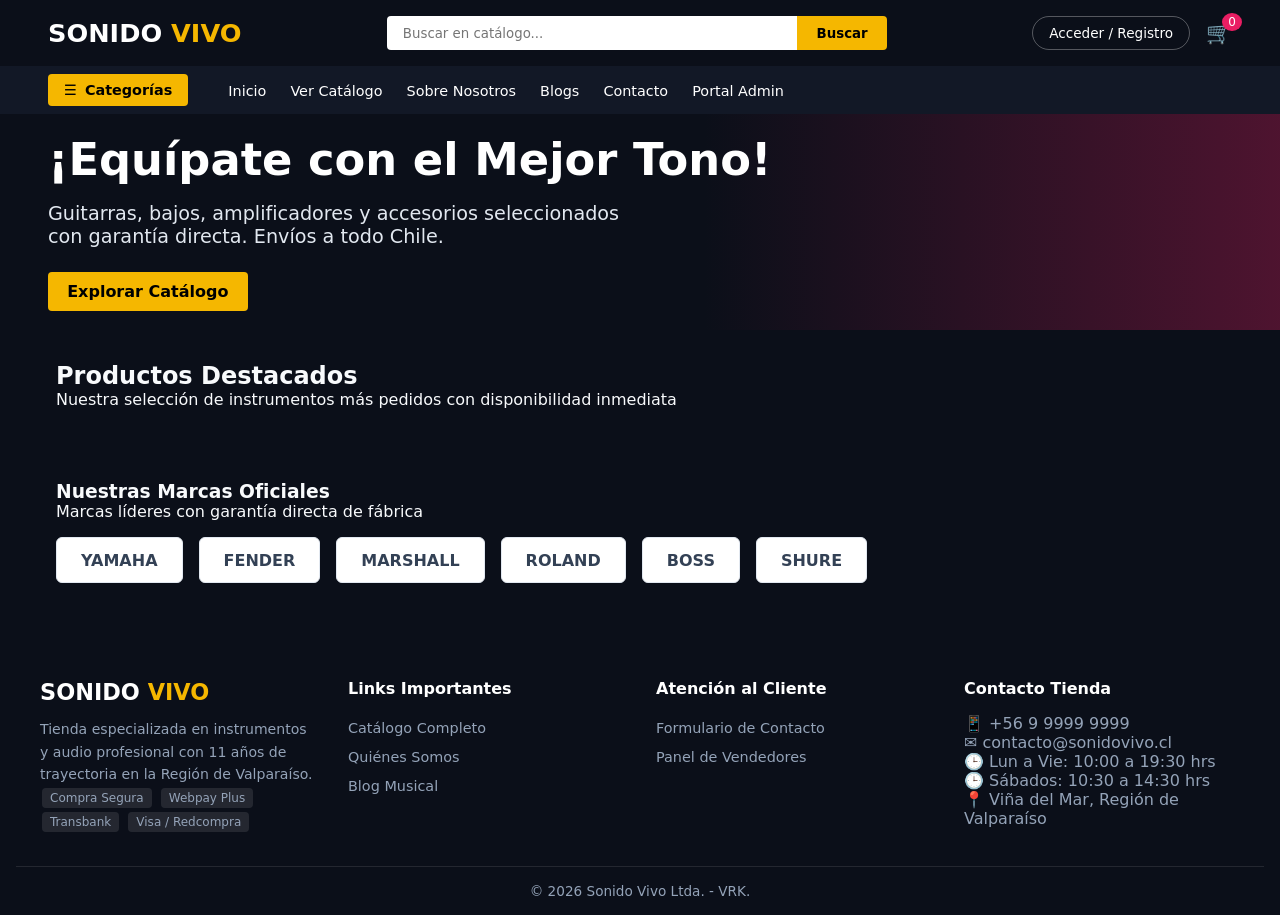
==== index.html @ ce16c25c "Añadido de registro.html y cambios en index" ====
<!DOCTYPE html>
<html lang="es">
<head>
  <meta charset="UTF-8">
  <meta name="viewport" content="width=device-width, initial-scale=1.0">
  <meta name="description" content="Sonido Vivo - Tienda de Instrumentos Musicales y Audio Profesional en Viña del Mar.">
  <title>Sonido Vivo | Tienda de Instrumentos y Audio</title>
  <link rel="stylesheet" href="css/main.css">
</head>
<body>

  <!-- Header Superior -->
  <header class="site-header">
    <div class="top-bar">
      <div class="brand-logo">
        <a href="index.html">SONIDO <span>VIVO</span></a>
      </div>

      <div class="header-search-bar">
        <input type="text" id="header-search-input" placeholder="Buscar en catálogo...">
        <button type="button" id="btn-header-search">Buscar</button>
      </div>

      <div class="user-actions">
        <a href="login.html" class="btn-auth-pill">Acceder / Registro</a>
        <a href="carrito.html" class="cart-icon-btn" title="Ver Carrito">🛒
          <span class="cart-badge-count" id="cart-count">0</span>
        </a>
      </div>
    </div>

<nav class="sub-nav-bar" aria-label="Navegación principal">
      <div class="sub-nav-container">
        <!-- Menú Hamburguesa de Categorías -->
        <details class="hamburger-menu">
          <summary class="hamburger-btn">
            <span>☰</span> Categorías
          </summary>
          <ul class="hamburger-dropdown">
            <li><a href="productos.html">Todos los productos</a></li>
            <li><a href="productos.html?cat=guitarras">Guitarras</a></li>
            <li><a href="productos.html?cat=bajos">Bajos Eléctricos</a></li>
            <li><a href="productos.html?cat=amplis">Amplificadores</a></li>
            <li><a href="productos.html?cat=pedales">Pedales de Efectos</a></li>
            <li><a href="productos.html?cat=baterias">Baterías & Percusión</a></li>
            <li><a href="productos.html?cat=teclados">Teclados y Pianos</a></li>
          </ul>
        </details>

        <!-- Links Principales -->
        <ul class="main-nav-links">
          <li><a href="index.html" class="active">Inicio</a></li>
          <li><a href="productos.html">Ver Catálogo</a></li>
          <li><a href="nosotros.html">Sobre Nosotros</a></li>
          <li><a href="blogs.html">Blogs</a></li>
          <li><a href="contacto.html">Contacto</a></li>
          <li><a href="admin/home.html">Portal Admin</a></li>
        </ul>
      </div>
    </nav>

  <!-- Main -->
  <main>

    <!-- Banner Hero Estático -->
    <section class="hero-static-banner" style="min-height: 200px; padding: 1.2rem 3rem; display: flex; align-items: center; background: linear-gradient(90deg, rgba(11,15,25,0.92) 0%, rgba(11,15,25,0.65) 55%, rgba(233,30,99,0.3) 100%), url('https://images.unsplash.com/photo-1511671782779-c97d3d27a1d4?w=1400&auto=format&fit=crop&q=80') center/cover no-repeat;">

        <div class="hero-static-content">
            <h1 class="hero-static-title" style="color: #ffffff; font-size: 2.8rem; margin-bottom: 1rem;">¡Equípate con el Mejor Tono!</h1>
            <p class="hero-static-desc" style="color: #e2e8f0; font-size: 1.2rem; margin-bottom: 1.5rem;">Guitarras, bajos, amplificadores y accesorios seleccionados con garantía directa. Envíos a todo Chile.</p>
            <div class="hero-static-actions">
            <a href="productos.html" class="btn-slide-cta">Explorar Catálogo</a>
            </div>
      </div>
    </section>

    <!-- Sección Productos y Categorías -->
    <section class="shop-section-container">
      <div class="shop-header-intro">
        <h2>Productos Destacados</h2>
        <p>Nuestra selección de instrumentos más pedidos con disponibilidad inmediata</p>
      </div>
      <div class="shop-layout">
        <!-- Grilla de Productos -->
        <div class="products-shelf-grid" id="contenedor-ofertas">
        </div>
      </div>

        <!-- Grilla de Productos -->
        <div class="products-shelf-grid" id="contenedor-ofertas">
        </div>
      </div>
    </section>

    <!-- Marcas Oficiales -->
    <section class="brands-section">
      <div class="brands-header">
        <h3>Nuestras Marcas Oficiales</h3>
        <p>Marcas líderes con garantía directa de fábrica</p>
      </div>
      <div class="brands-showcase">
        <span class="brand-name-tag">YAMAHA</span>
        <span class="brand-name-tag">FENDER</span>
        <span class="brand-name-tag">MARSHALL</span>
        <span class="brand-name-tag">ROLAND</span>
        <span class="brand-name-tag">BOSS</span>
        <span class="brand-name-tag">SHURE</span>
      </div>
    </section>

  </main>

  <!-- Footer Estilo Natcom -->
  <footer class="deep-footer">
    <div class="footer-inner">
      <div class="footer-col-about">
        <div class="footer-logo">SONIDO <span>VIVO</span></div>
        <p style="font-size: 0.88rem; line-height: 1.6;">Tienda especializada en instrumentos y audio profesional con 11 años de trayectoria en la Región de Valparaíso.</p>
        <div class="footer-payment-badges">
          <span class="badge-payment">Compra Segura</span>
          <span class="badge-payment">Webpay Plus</span>
          <span class="badge-payment">Transbank</span>
          <span class="badge-payment">Visa / Redcompra</span>
        </div>
      </div>

      <div>
        <h4 class="footer-col-title">Links Importantes</h4>
        <ul class="footer-links-list">
          <li><a href="productos.html">Catálogo Completo</a></li>
          <li><a href="nosotros.html">Quiénes Somos</a></li>
          <li><a href="blogs.html">Blog Musical</a></li>
        </ul>
      </div>

      <div>
        <h4 class="footer-col-title">Atención al Cliente</h4>
        <ul class="footer-links-list">
          <li><a href="contacto.html">Formulario de Contacto</a></li>
          <li><a href="admin/home.html">Panel de Vendedores</a></li>
        </ul>
      </div>

      <div class="footer-contact-items">
        <h4 class="footer-col-title">Contacto Tienda</h4>
        <p>📱 +56 9 9999 9999</p>
        <p>✉️ contacto@sonidovivo.cl</p>
        <p>🕒 Lun a Vie: 10:00 a 19:30 hrs</p>
        <p>🕒 Sábados: 10:30 a 14:30 hrs</p>
        <p>📍 Viña del Mar, Región de Valparaíso</p>
      </div>
    </div>

    <div class="deep-footer-bottom">
      <p>&copy; 2026 Sonido Vivo Ltda. - VRK.</p>
    </div>
  </footer>

  <!-- Scripts -->
  <script src="js/datos.js"></script>
  <script>
    document.addEventListener("DOMContentLoaded", () => {
      // 1. Contador carrito
      const carrito = JSON.parse(localStorage.getItem("sonido_vivo_carrito")) || [];
      const totalItems = carrito.reduce((acc, item) => acc + item.cantidad, 0);
      const cartCountEl = document.getElementById("cart-count");
      if (cartCountEl) cartCountEl.textContent = totalItems;

      // 2. Inyección de productos desde js/datos.js
      const contenedor = document.getElementById("contenedor-ofertas");
      const productos = JSON.parse(localStorage.getItem("sonido_vivo_productos")) || (typeof PRODUCTOS_INICIALES !== "undefined" ? PRODUCTOS_INICIALES : []);

      if (contenedor && productos.length > 0) {
        const destacados = productos.slice(0, 4);
        contenedor.innerHTML = destacados.map(prod => {
          const precioAnterior = Math.round(prod.precio * 1.15);
          return `
            <article class="shelf-product-card">
              <span class="badge-offer">¡OFERTA!</span>
              <img class="shelf-product-img" src="${prod.imagen}" alt="${prod.nombre}" loading="lazy">
              <div class="shelf-product-body">
                <h4 class="shelf-product-title">${prod.nombre}</h4>
                <p class="shelf-product-old-price">$${precioAnterior.toLocaleString("es-CL")}</p>
                <p class="shelf-product-price">$${prod.precio.toLocaleString("es-CL")}</p>
                <a href="detalle-producto.html?codigo=${prod.codigo}" class="btn-slide-cta" style="padding: 0.4rem 0.8rem; font-size: 0.85rem;">Ver Detalle</a>
              </div>
            </article>`;
        }).join("");
      }

      // 3. Funcionalidad de búsqueda
      const searchInput = document.getElementById("header-search-input");
      const btnSearch = document.getElementById("btn-header-search");
      function buscar() {
        const query = searchInput.value.trim();
        if (query.length > 0) {
          window.location.href = `productos.html?buscar=${encodeURIComponent(query)}`;
        }
      }
      if (btnSearch && searchInput) {
        btnSearch.addEventListener("click", buscar);
        searchInput.addEventListener("keypress", (e) => {
          if (e.key === "Enter") buscar();
        });
      }
    });
  </script>
</body>
</html>
---- css/main.css ----
:root {
  --bg-dark: #0b0f19;
  --accent-pink: #e91e63;
  --accent-yellow: #f5b700;
  --text-light: #f8fafc;
  --text-dark: #1e293b;
  --card-bg: #ffffff;
  --border-color: #e2e8f0;
}

* {
  box-sizing: border-box;
  margin: 0;
  padding: 0;
  font-family: 'Segoe UI', system-ui, -apple-system, sans-serif;
}

body {
  background-color: #f1f5f9;
  color: var(--text-dark);
}

/* encabezado de pagina y barra de navegacion */ 
.site-header {
  background-color: var(--bg-dark);
  color: var(--text-light);
}

.top-bar {
  display: flex;
  align-items: center;
  justify-content: space-between;
  padding: 1rem 3rem;
  gap: 1.5rem;
}

.brand-logo a {
  color: #fff;
  font-size: 1.6rem;
  font-weight: 800;
  text-decoration: none;
}

.brand-logo span {
  color: var(--accent-yellow);
}

.header-search-bar {
  display: flex;
  flex: 1;
  max-width: 500px;
}

.header-search-bar input {
  width: 100%;
  padding: 0.6rem 1rem;
  border: none;
  border-radius: 4px 0 0 4px;
  outline: none;
}

.header-search-bar button {
  padding: 0.6rem 1.2rem;
  background-color: var(--accent-yellow);
  border: none;
  border-radius: 0 4px 4px 0;
  font-weight: bold;
  cursor: pointer;
}

.user-actions {
  display: flex;
  align-items: center;
  gap: 1rem;
}

.btn-auth-pill {
  color: #fff;
  text-decoration: none;
  padding: 0.5rem 1rem;
  border: 1px solid rgba(255,255,255,0.3);
  border-radius: 20px;
  font-size: 0.85rem;
}

.cart-icon-btn {
  text-decoration: none;
  position: relative;
  font-size: 1.3rem;
}

.cart-badge-count {
  position: absolute;
  top: -8px;
  right: -10px;
  background: var(--accent-pink);
  color: white;
  border-radius: 50%;
  padding: 2px 6px;
  font-size: 0.75rem;
}

/* bamnner hero */
.hero-static-banner {
  min-height: 300px;
  padding: 3rem;
  display: flex;
  align-items: center;
  background: linear-gradient(90deg, rgba(11,15,25,0.92) 0%, rgba(11,15,25,0.65) 55%, rgba(233,30,99,0.3) 100%), url('https://images.unsplash.com/photo-1511671782779-c97d3d27a1d4?w=1400&auto=format&fit=crop&q=80') center/cover no-repeat;
}

.hero-static-title {
  color: #ffffff;
  font-size: 2.5rem;
  margin-bottom: 1rem;
}

.hero-static-desc {
  color: #e2e8f0;
  font-size: 1.1rem;
  margin-bottom: 1.5rem;
  max-width: 600px;
}

.btn-slide-cta {
  background-color: var(--accent-yellow);
  color: #000;
  padding: 0.6rem 1.2rem;
  text-decoration: none;
  font-weight: bold;
  border-radius: 4px;
  display: inline-block;
}

/* sección de tienda */
.shop-section-container {
  max-width: 1200px;
  margin: 2rem auto;
  padding: 0 1rem;
}

.shop-header-intro {
  margin-bottom: 1.5rem;
}

.shop-layout {
  display: flex;
  gap: 2rem;
}


.products-shelf-grid {
  flex: 1;
  display: grid;
  grid-template-columns: repeat(auto-fill, minmax(200px, 1fr));
  gap: 1.5rem;
}

.shelf-product-card {
  background: #fff;
  border: 1px solid var(--border-color);
  border-radius: 8px;
  overflow: hidden;
  position: relative;
  display: flex;
  flex-direction: column;
}

.badge-offer {
  position: absolute;
  top: 10px;
  left: 10px;
  background: var(--accent-pink);
  color: white;
  font-size: 0.7rem;
  font-weight: bold;
  padding: 2px 6px;
  border-radius: 4px;
}

.shelf-product-img {
  width: 100%;
  height: 160px;
  object-fit: cover;
}

.shelf-product-body {
  padding: 1rem;
  display: flex;
  flex-direction: column;
  flex-grow: 1;
}

.shelf-product-title {
  font-size: 0.95rem;
  margin-bottom: 0.5rem;
}

.shelf-product-old-price {
  text-decoration: line-through;
  color: #94a3b8;
  font-size: 0.8rem;
}

.shelf-product-price {
  font-size: 1.1rem;
  font-weight: bold;
  color: #0f172a;
  margin-bottom: 1rem;
}

/* marcas */
.brands-section {
  max-width: 1200px;
  margin: 3rem auto;
  padding: 0 1rem;
}

.brands-showcase {
  display: flex;
  gap: 1rem;
  margin-top: 1rem;
  flex-wrap: wrap;
}

.brand-name-tag {
  background: #fff;
  padding: 0.8rem 1.5rem;
  border: 1px solid var(--border-color);
  border-radius: 6px;
  font-weight: bold;
  color: #334155;
}

/* pie de página */
.deep-footer {
  background-color: var(--bg-dark);
  color: #94a3b8;
  padding: 3rem 1rem 1rem;
}

.footer-inner {
  max-width: 1200px;
  margin: 0 auto;
  display: grid;
  grid-template-columns: repeat(auto-fit, minmax(220px, 1fr));
  gap: 2rem;
}

.footer-logo {
  font-size: 1.4rem;
  font-weight: bold;
  color: #fff;
  margin-bottom: 0.8rem;
}

.footer-logo span { color: var(--accent-yellow); }

.footer-col-title {
  color: #fff;
  margin-bottom: 1rem;
}

.footer-links-list {
  list-style: none;
}

.footer-links-list a {
  color: #94a3b8;
  text-decoration: none;
  line-height: 2;
  font-size: 0.9rem;
}

.badge-payment {
  display: inline-block;
  background: rgba(255,255,255,0.1);
  font-size: 0.75rem;
  padding: 3px 8px;
  border-radius: 4px;
  margin: 2px;
}

.deep-footer-bottom {
  text-align: center;
  border-top: 1px solid rgba(255,255,255,0.1);
  margin-top: 2rem;
  padding-top: 1rem;
  font-size: 0.85rem;
}

/* --- BARRA DE NAVEGACIÓN Y MENÚ HAMBURGUESA --- */
.sub-nav-bar {
  background-color: #121826;
  padding: 0.5rem 0;
}

.sub-nav-container {
  display: flex;
  align-items: center;
  gap: 2.5rem;
  padding: 0 3rem;
  position: relative;
}

/* Links principales alineados horizontalmente */
.main-nav-links {
  display: flex !important;
  flex-direction: row !important;
  align-items: center;
  gap: 1.5rem;
  list-style: none;
  margin: 0;
  padding: 0;
}

.main-nav-links a {
  color: #ffffff;
  text-decoration: none;
  font-size: 0.9rem;
  font-weight: 500;
}

/* Botón Hamburguesa */
.hamburger-menu {
  position: relative;
}

.hamburger-btn {
  list-style: none;
  cursor: pointer;
  background-color: #f5b700;
  color: #000000;
  font-weight: bold;
  padding: 0.5rem 1rem;
  border-radius: 4px;
  display: flex;
  align-items: center;
  gap: 0.5rem;
  user-select: none;
  font-size: 0.9rem;
}

.hamburger-btn::-webkit-details-marker {
  display: none;
}

/* Panel flotante VERTICAL de categorías */
.hamburger-dropdown {
  position: absolute;
  top: 100%;
  left: 0;
  margin-top: 0.5rem;
  background-color: #0b0f19;
  border: 1px solid rgba(255, 255, 255, 0.2);
  border-radius: 6px;
  width: 230px;
  box-shadow: 0 8px 20px rgba(0,0,0,0.6);
  list-style: none;
  z-index: 1000;
  padding: 0.5rem 0;
  display: flex !important;
  flex-direction: column !important; /* Fuerza orden vertical */
}

.hamburger-dropdown li {
  width: 100%;
}

.hamburger-dropdown li a {
  display: block;
  padding: 0.65rem 1.2rem;
  color: #e2e8f0;
  text-decoration: none;
  font-size: 0.88rem;
  white-space: nowrap;
}

.hamburger-dropdown li a:hover {
  background-color: rgba(255, 255, 255, 0.1);
  color: #f5b700;
}
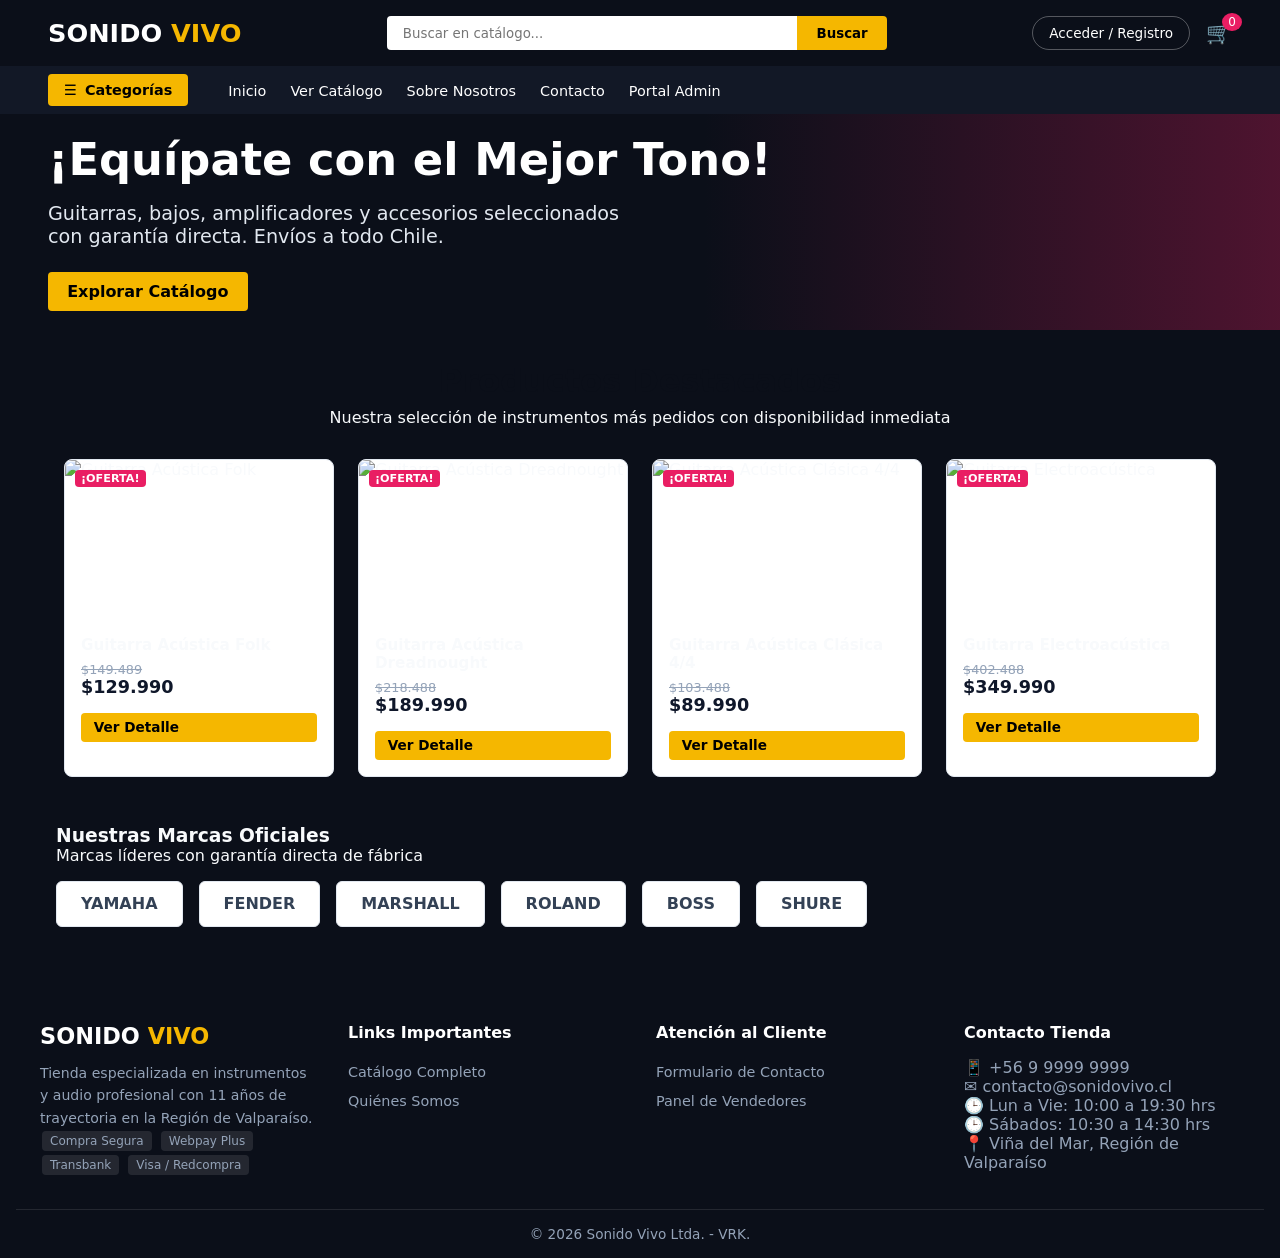
==== commit 5b362579: "Se elimino blog que no era necesaria." ====
--- a/index.html
+++ b/index.html
@@ -52,7 +52,6 @@
           <li><a href="index.html" class="active">Inicio</a></li>
           <li><a href="productos.html">Ver Catálogo</a></li>
           <li><a href="nosotros.html">Sobre Nosotros</a></li>
-          <li><a href="blogs.html">Blogs</a></li>
           <li><a href="contacto.html">Contacto</a></li>
           <li><a href="admin/home.html">Portal Admin</a></li>
         </ul>
@@ -129,7 +128,6 @@
         <ul class="footer-links-list">
           <li><a href="productos.html">Catálogo Completo</a></li>
           <li><a href="nosotros.html">Quiénes Somos</a></li>
-          <li><a href="blogs.html">Blog Musical</a></li>
         </ul>
       </div>
 
--- a/css/main.css
+++ b/css/main.css
@@ -379,4 +379,118 @@
 .hamburger-dropdown li a:hover {
   background-color: rgba(255, 255, 255, 0.1);
   color: #f5b700;
+}
+
+/* Grilla y Tarjetas de Productos */
+.shop-section-container {
+  max-width: 1200px;
+  margin: 2rem auto;
+  padding: 0 1.5rem;
+}
+
+.shop-header-intro {
+  margin-bottom: 2rem;
+  text-align: center;
+}
+
+.shop-header-intro h2 {
+  font-size: 2rem;
+  color: var(--bg-dark, #0b0f19);
+  margin-bottom: 0.5rem;
+}
+
+.products-shelf-grid {
+  display: grid;
+  grid-template-columns: repeat(auto-fill, minmax(260px, 1fr));
+  gap: 1.5rem;
+}
+
+.product-card {
+  background-color: #ffffff;
+  border: 1px solid #e2e8f0;
+  border-radius: 8px;
+  overflow: hidden;
+  display: flex;
+  flex-direction: column;
+  transition: transform 0.2s ease, box-shadow 0.2s ease;
+}
+
+.product-card:hover {
+  transform: translateY(-4px);
+  box-shadow: 0 10px 20px rgba(0, 0, 0, 0.1);
+}
+
+.product-card img {
+  width: 100%;
+  height: 180px;
+  object-fit: cover;
+  background-color: #f8fafc;
+}
+
+.product-info {
+  padding: 1.2rem;
+  display: flex;
+  flex-direction: column;
+  flex-grow: 1;
+}
+
+.product-code {
+  font-size: 0.75rem;
+  color: #64748b;
+  font-weight: 600;
+  text-transform: uppercase;
+  letter-spacing: 0.05em;
+}
+
+.product-title {
+  font-size: 1.1rem;
+  font-weight: 700;
+  color: #0f172a;
+  margin: 0.3rem 0;
+}
+
+.product-brand {
+  font-size: 0.85rem;
+  color: #e91e63;
+  font-weight: 600;
+  margin-bottom: 0.5rem;
+}
+
+.product-desc {
+  font-size: 0.85rem;
+  color: #475569;
+  line-height: 1.4;
+  margin-bottom: 1rem;
+  flex-grow: 1;
+}
+
+.product-footer {
+  display: flex;
+  align-items: center;
+  justify-content: space-between;
+  margin-top: auto;
+  padding-top: 0.8rem;
+  border-top: 1px solid #f1f5f9;
+}
+
+.product-price {
+  font-size: 1.25rem;
+  font-weight: 800;
+  color: #0b0f19;
+}
+
+.btn-add-cart {
+  background-color: #f5b700;
+  color: #000;
+  border: none;
+  padding: 0.55rem 0.9rem;
+  border-radius: 6px;
+  font-weight: 700;
+  font-size: 0.85rem;
+  cursor: pointer;
+  transition: background-color 0.2s ease;
+}
+
+.btn-add-cart:hover {
+  background-color: #d9a200;
 }
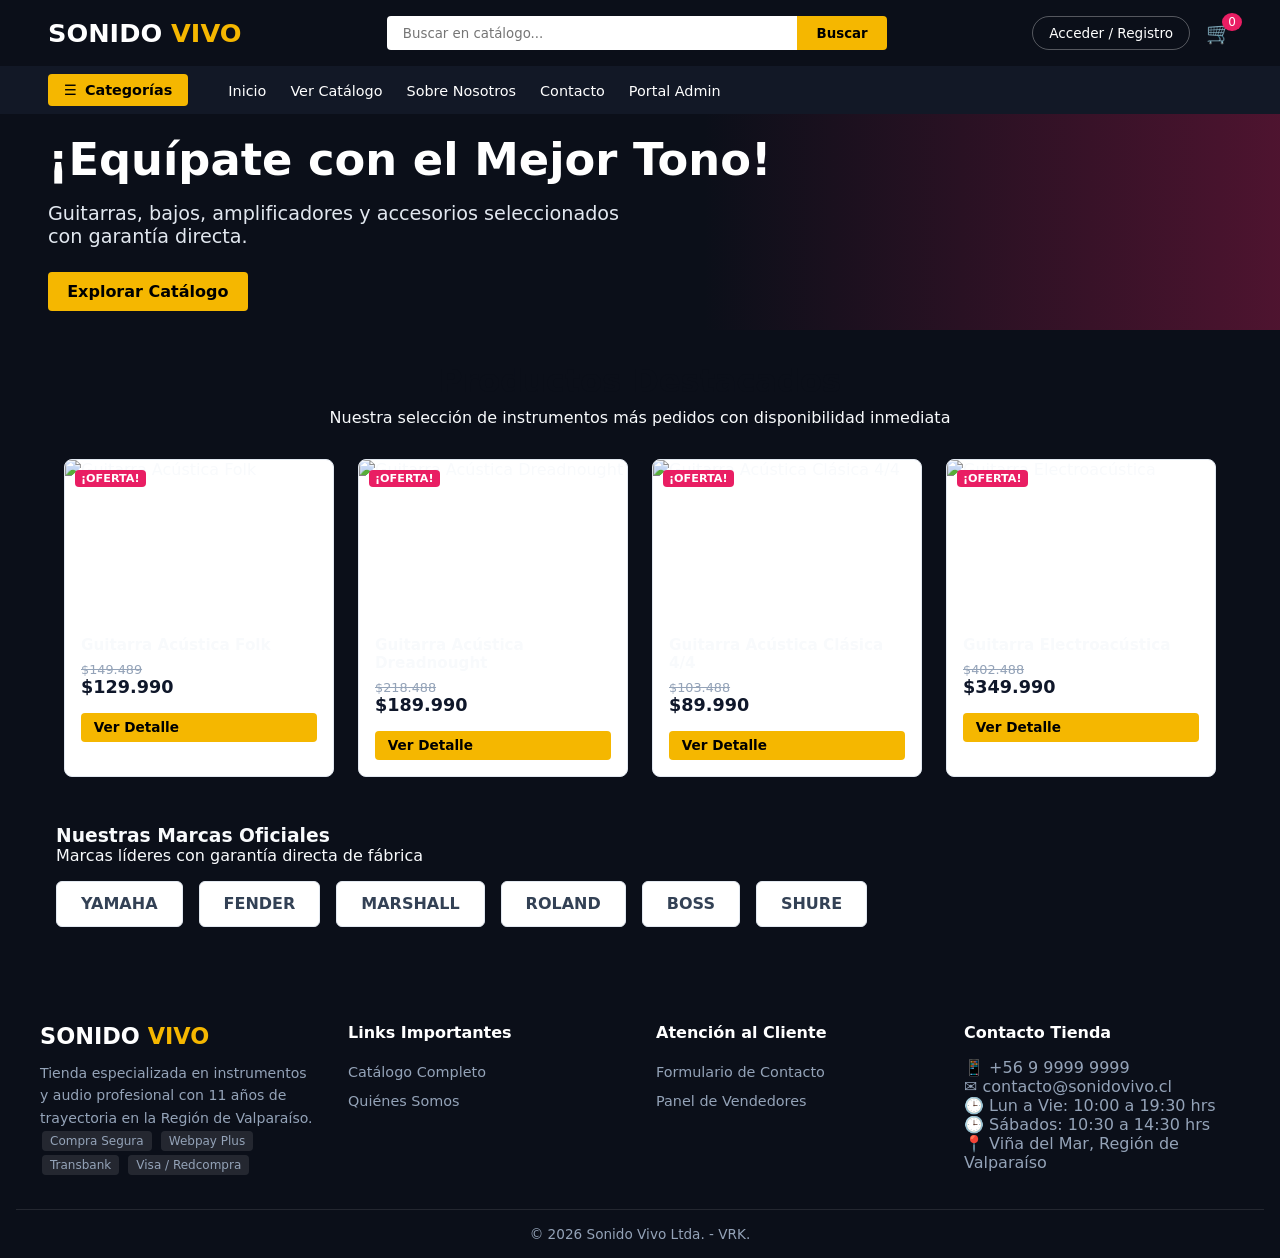
==== commit 8b69ab26: "se agrego un icono para la pagina, y se agrego el html de contacto." ====
--- a/index.html
+++ b/index.html
@@ -5,6 +5,9 @@
   <meta name="viewport" content="width=device-width, initial-scale=1.0">
   <meta name="description" content="Sonido Vivo - Tienda de Instrumentos Musicales y Audio Profesional en Viña del Mar.">
   <title>Sonido Vivo | Tienda de Instrumentos y Audio</title>
+
+  <link rel="icon" href="data:image/svg+xml,<svg xmlns='http://www.w3.org/2000/svg' viewBox='0 0 64 64'><rect width='64' height='64' rx='14' fill='%23d00000'/><text x='32' y='36' font-family='Arial, sans-serif' font-style='italic' font-weight='bold' font-size='38' fill='%23ffffff' text-anchor='middle' dominant-baseline='central' letter-spacing='-4'>sv</text></svg>">
+  
   <link rel="stylesheet" href="css/main.css">
 </head>
 <body>
@@ -66,7 +69,7 @@
 
         <div class="hero-static-content">
             <h1 class="hero-static-title" style="color: #ffffff; font-size: 2.8rem; margin-bottom: 1rem;">¡Equípate con el Mejor Tono!</h1>
-            <p class="hero-static-desc" style="color: #e2e8f0; font-size: 1.2rem; margin-bottom: 1.5rem;">Guitarras, bajos, amplificadores y accesorios seleccionados con garantía directa. Envíos a todo Chile.</p>
+            <p class="hero-static-desc" style="color: #e2e8f0; font-size: 1.2rem; margin-bottom: 1.5rem;">Guitarras, bajos, amplificadores y accesorios seleccionados con garantía directa.</p>
             <div class="hero-static-actions">
             <a href="productos.html" class="btn-slide-cta">Explorar Catálogo</a>
             </div>
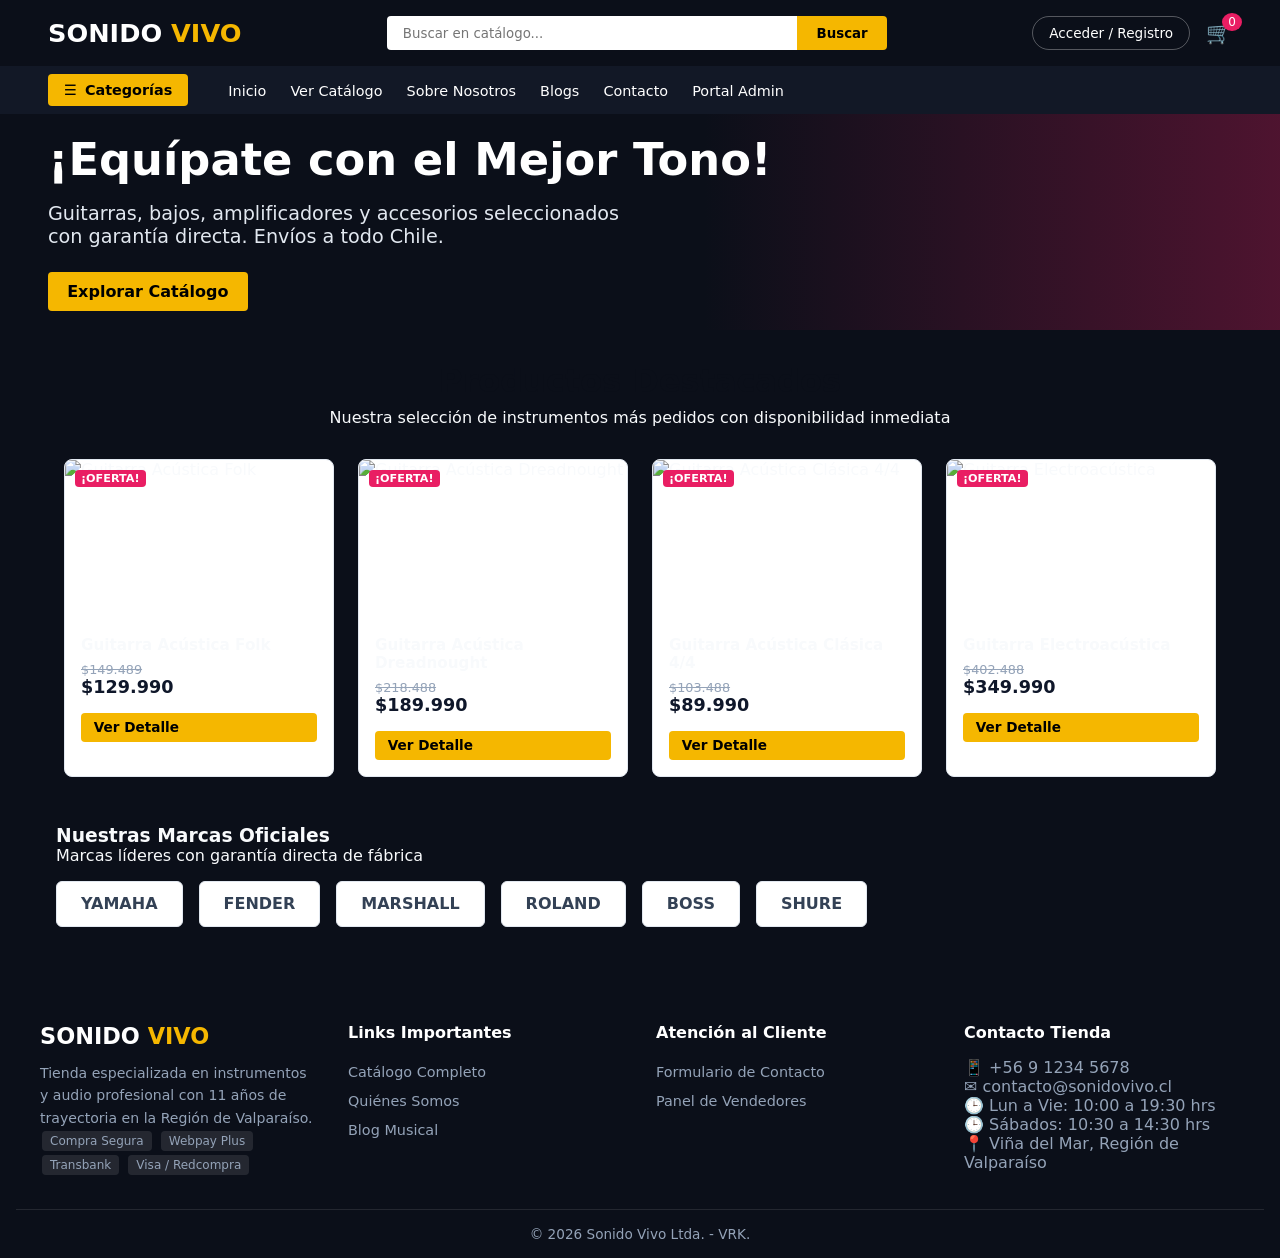
==== commit ed7c437a: "Añadido de registro.html y cambios en index" ====
--- a/index.html
+++ b/index.html
@@ -5,9 +5,6 @@
   <meta name="viewport" content="width=device-width, initial-scale=1.0">
   <meta name="description" content="Sonido Vivo - Tienda de Instrumentos Musicales y Audio Profesional en Viña del Mar.">
   <title>Sonido Vivo | Tienda de Instrumentos y Audio</title>
-
-  <link rel="icon" href="data:image/svg+xml,<svg xmlns='http://www.w3.org/2000/svg' viewBox='0 0 64 64'><rect width='64' height='64' rx='14' fill='%23d00000'/><text x='32' y='36' font-family='Arial, sans-serif' font-style='italic' font-weight='bold' font-size='38' fill='%23ffffff' text-anchor='middle' dominant-baseline='central' letter-spacing='-4'>sv</text></svg>">
-  
   <link rel="stylesheet" href="css/main.css">
 </head>
 <body>
@@ -52,9 +49,10 @@
 
         <!-- Links Principales -->
         <ul class="main-nav-links">
-          <li><a href="index.html" class="active">Inicio</a></li>
+          <li><a href="index.html">Inicio</a></li>
           <li><a href="productos.html">Ver Catálogo</a></li>
           <li><a href="nosotros.html">Sobre Nosotros</a></li>
+          <li><a href="blogs.html">Blogs</a></li>
           <li><a href="contacto.html">Contacto</a></li>
           <li><a href="admin/home.html">Portal Admin</a></li>
         </ul>
@@ -69,7 +67,7 @@
 
         <div class="hero-static-content">
             <h1 class="hero-static-title" style="color: #ffffff; font-size: 2.8rem; margin-bottom: 1rem;">¡Equípate con el Mejor Tono!</h1>
-            <p class="hero-static-desc" style="color: #e2e8f0; font-size: 1.2rem; margin-bottom: 1.5rem;">Guitarras, bajos, amplificadores y accesorios seleccionados con garantía directa.</p>
+            <p class="hero-static-desc" style="color: #e2e8f0; font-size: 1.2rem; margin-bottom: 1.5rem;">Guitarras, bajos, amplificadores y accesorios seleccionados con garantía directa. Envíos a todo Chile.</p>
             <div class="hero-static-actions">
             <a href="productos.html" class="btn-slide-cta">Explorar Catálogo</a>
             </div>
@@ -131,6 +129,7 @@
         <ul class="footer-links-list">
           <li><a href="productos.html">Catálogo Completo</a></li>
           <li><a href="nosotros.html">Quiénes Somos</a></li>
+          <li><a href="blogs.html">Blog Musical</a></li>
         </ul>
       </div>
 
@@ -144,7 +143,7 @@
 
       <div class="footer-contact-items">
         <h4 class="footer-col-title">Contacto Tienda</h4>
-        <p>📱 +56 9 9999 9999</p>
+        <p>📱 +56 9 1234 5678</p>
         <p>✉️ contacto@sonidovivo.cl</p>
         <p>🕒 Lun a Vie: 10:00 a 19:30 hrs</p>
         <p>🕒 Sábados: 10:30 a 14:30 hrs</p>
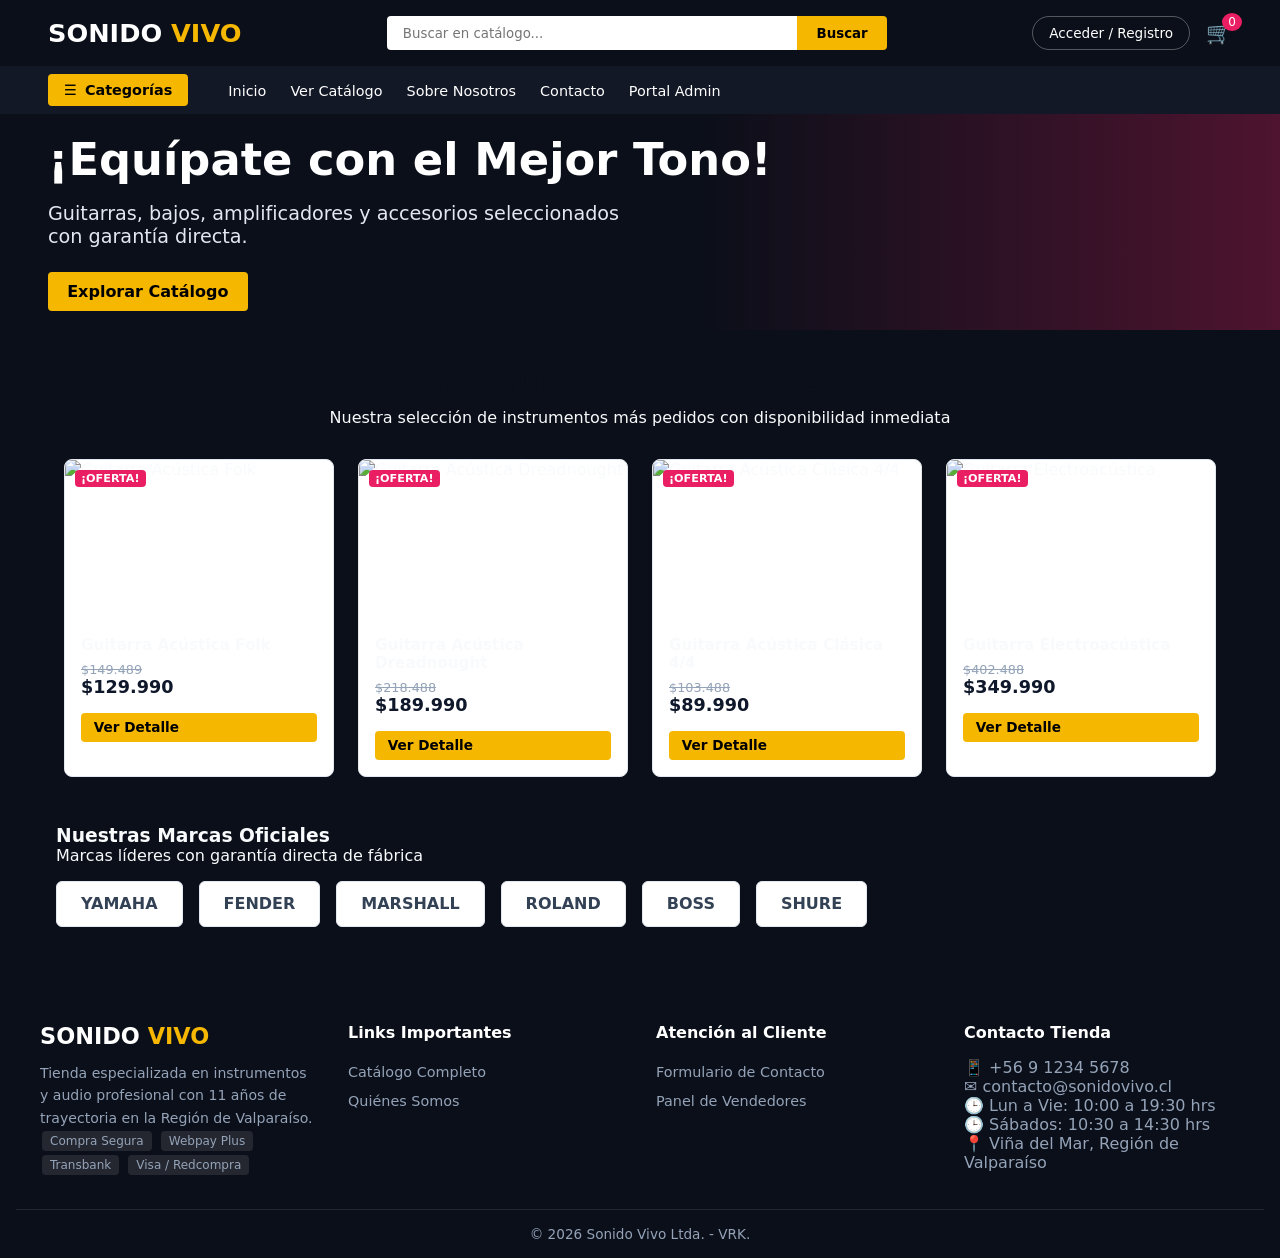
==== commit 0ec3dbde: "Merge branch 'main' of https://github.com/Malaaya/SONIDO-VIVO-Website" ====
--- a/index.html
+++ b/index.html
@@ -5,6 +5,9 @@
   <meta name="viewport" content="width=device-width, initial-scale=1.0">
   <meta name="description" content="Sonido Vivo - Tienda de Instrumentos Musicales y Audio Profesional en Viña del Mar.">
   <title>Sonido Vivo | Tienda de Instrumentos y Audio</title>
+
+  <link rel="icon" href="data:image/svg+xml,<svg xmlns='http://www.w3.org/2000/svg' viewBox='0 0 64 64'><rect width='64' height='64' rx='14' fill='%23d00000'/><text x='32' y='36' font-family='Arial, sans-serif' font-style='italic' font-weight='bold' font-size='38' fill='%23ffffff' text-anchor='middle' dominant-baseline='central' letter-spacing='-4'>sv</text></svg>">
+  
   <link rel="stylesheet" href="css/main.css">
 </head>
 <body>
@@ -52,7 +55,6 @@
           <li><a href="index.html">Inicio</a></li>
           <li><a href="productos.html">Ver Catálogo</a></li>
           <li><a href="nosotros.html">Sobre Nosotros</a></li>
-          <li><a href="blogs.html">Blogs</a></li>
           <li><a href="contacto.html">Contacto</a></li>
           <li><a href="admin/home.html">Portal Admin</a></li>
         </ul>
@@ -67,7 +69,7 @@
 
         <div class="hero-static-content">
             <h1 class="hero-static-title" style="color: #ffffff; font-size: 2.8rem; margin-bottom: 1rem;">¡Equípate con el Mejor Tono!</h1>
-            <p class="hero-static-desc" style="color: #e2e8f0; font-size: 1.2rem; margin-bottom: 1.5rem;">Guitarras, bajos, amplificadores y accesorios seleccionados con garantía directa. Envíos a todo Chile.</p>
+            <p class="hero-static-desc" style="color: #e2e8f0; font-size: 1.2rem; margin-bottom: 1.5rem;">Guitarras, bajos, amplificadores y accesorios seleccionados con garantía directa.</p>
             <div class="hero-static-actions">
             <a href="productos.html" class="btn-slide-cta">Explorar Catálogo</a>
             </div>
@@ -129,7 +131,6 @@
         <ul class="footer-links-list">
           <li><a href="productos.html">Catálogo Completo</a></li>
           <li><a href="nosotros.html">Quiénes Somos</a></li>
-          <li><a href="blogs.html">Blog Musical</a></li>
         </ul>
       </div>
 
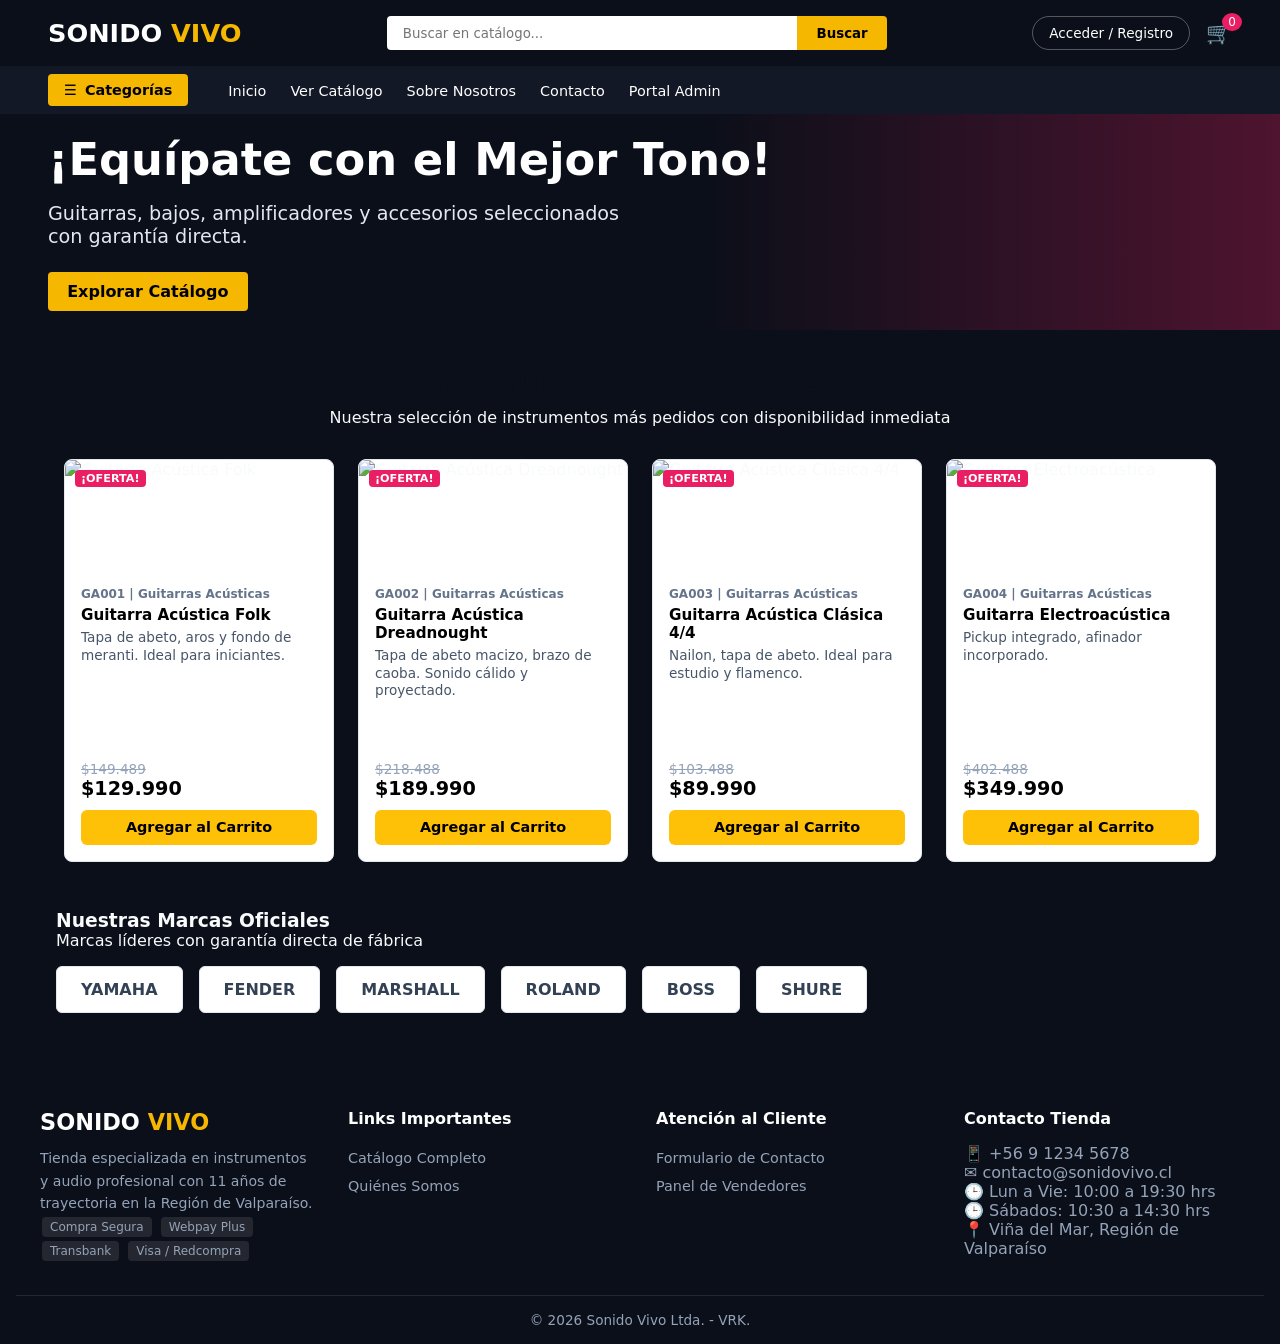
==== commit 762767e7: "Se agrego el carrito de compras.html" ====
--- a/index.html
+++ b/index.html
@@ -82,16 +82,11 @@
         <h2>Productos Destacados</h2>
         <p>Nuestra selección de instrumentos más pedidos con disponibilidad inmediata</p>
       </div>
-      <div class="shop-layout">
-        <!-- Grilla de Productos -->
-        <div class="products-shelf-grid" id="contenedor-ofertas">
-        </div>
-      </div>
-
-        <!-- Grilla de Productos -->
-        <div class="products-shelf-grid" id="contenedor-ofertas">
-        </div>
-      </div>
+<div class="shop-layout">
+  <!-- Grilla de Productos -->
+  <div class="products-shelf-grid" id="contenedor-ofertas">
+  </div>
+</div>
     </section>
 
     <!-- Marcas Oficiales -->
@@ -157,19 +152,16 @@
     </div>
   </footer>
 
-  <!-- Scripts -->
+<!-- Scripts -->
   <script src="js/datos.js"></script>
+  <script src="js/carrito.js"></script>
   <script>
     document.addEventListener("DOMContentLoaded", () => {
-      // 1. Contador carrito
-      const carrito = JSON.parse(localStorage.getItem("sonido_vivo_carrito")) || [];
-      const totalItems = carrito.reduce((acc, item) => acc + item.cantidad, 0);
-      const cartCountEl = document.getElementById("cart-count");
-      if (cartCountEl) cartCountEl.textContent = totalItems;
-
-      // 2. Inyección de productos desde js/datos.js
+      // 1. Inyección de productos desde js/datos.js
       const contenedor = document.getElementById("contenedor-ofertas");
-      const productos = JSON.parse(localStorage.getItem("sonido_vivo_productos")) || (typeof PRODUCTOS_INICIALES !== "undefined" ? PRODUCTOS_INICIALES : []);
+      const productos = typeof productosDB !== "undefined" 
+        ? productosDB 
+        : (JSON.parse(localStorage.getItem("sonido_vivo_productos")) || []);
 
       if (contenedor && productos.length > 0) {
         const destacados = productos.slice(0, 4);
@@ -179,17 +171,19 @@
             <article class="shelf-product-card">
               <span class="badge-offer">¡OFERTA!</span>
               <img class="shelf-product-img" src="${prod.imagen}" alt="${prod.nombre}" loading="lazy">
-              <div class="shelf-product-body">
-                <h4 class="shelf-product-title">${prod.nombre}</h4>
-                <p class="shelf-product-old-price">$${precioAnterior.toLocaleString("es-CL")}</p>
-                <p class="shelf-product-price">$${prod.precio.toLocaleString("es-CL")}</p>
-                <a href="detalle-producto.html?codigo=${prod.codigo}" class="btn-slide-cta" style="padding: 0.4rem 0.8rem; font-size: 0.85rem;">Ver Detalle</a>
+              <div class="shelf-product-body" style="display: flex; flex-direction: column; height: 100%;">
+                <span style="font-size: 0.75rem; color: #64748b; font-weight: 600;">${prod.codigo} | ${prod.categoria}</span>
+                <h4 class="shelf-product-title" style="color: #000000 !important; font-weight: 700; margin: 0.3rem 0;">${prod.nombre}</h4>
+                <p style="font-size: 0.85rem; color: #475569; line-height: 1.3; margin-bottom: 0.8rem; flex-grow: 1;">${prod.descripcion}</p>
+                <p class="shelf-product-old-price" style="margin: 0; color: #94a3b8; text-decoration: line-through; font-size: 0.85rem;">$${precioAnterior.toLocaleString("es-CL")}</p>
+                <p class="shelf-product-price" style="color: #000000 !important; font-weight: 800; font-size: 1.2rem; margin-bottom: 0.6rem;">$${prod.precio.toLocaleString("es-CL")}</p>
+                <button type="button" class="btn-slide-cta" style="width: 100%; padding: 0.6rem; font-size: 0.9rem; border: none; cursor: pointer; background: #ffc107; color: #000; font-weight: bold; border-radius: 6px;" onclick="agregarAlCarrito('${prod.codigo}')">Agregar al Carrito</button>
               </div>
             </article>`;
         }).join("");
       }
 
-      // 3. Funcionalidad de búsqueda
+      // 2. Funcionalidad de búsqueda
       const searchInput = document.getElementById("header-search-input");
       const btnSearch = document.getElementById("btn-header-search");
       function buscar() {
